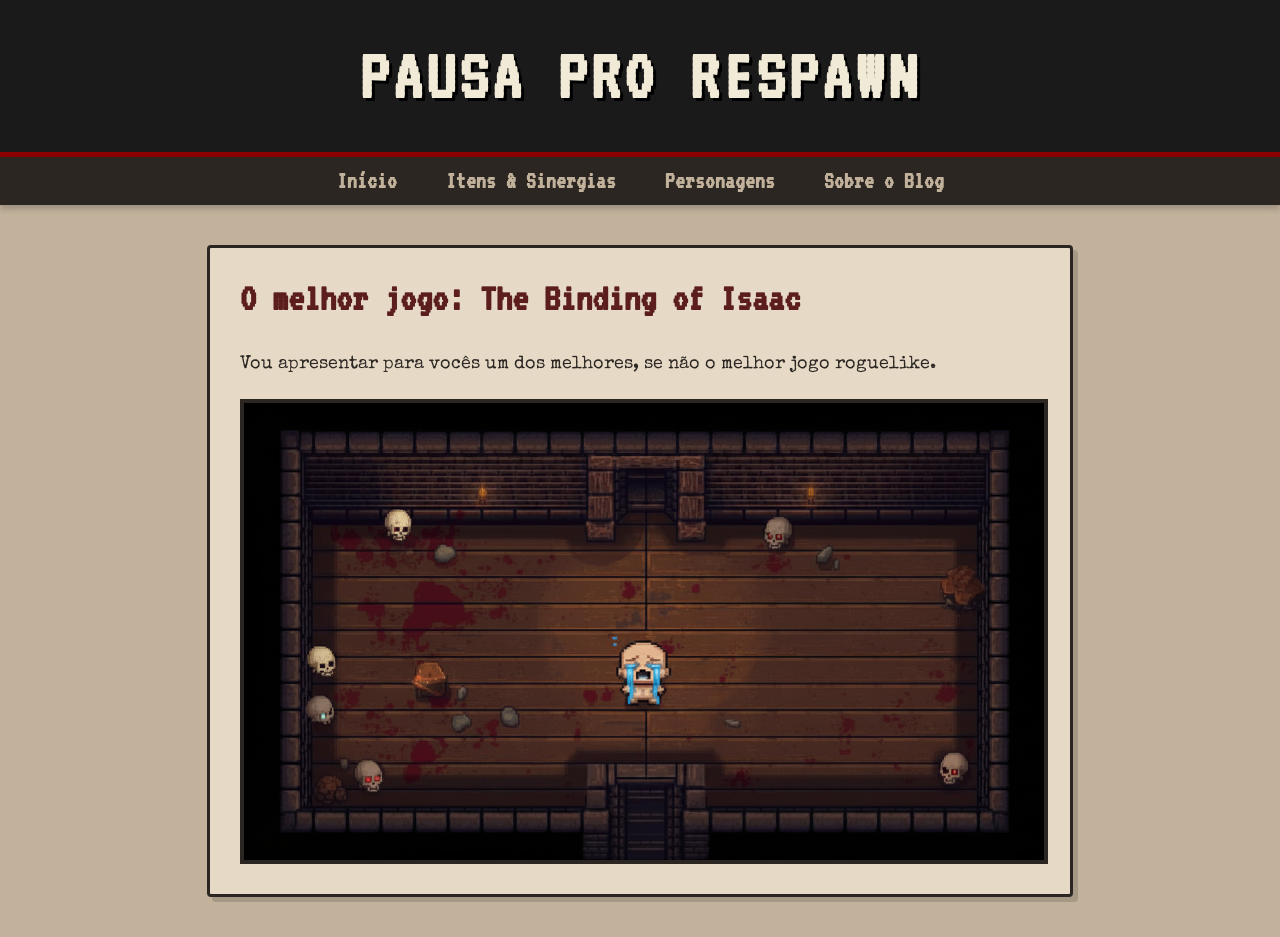
==== index.html @ 5c6d28ae "qweqweqwe" ====
<!DOCTYPE html>
<html lang="pt-br"> 
<head> 
    <meta charset="UTF-8">
    <meta name="viewport" content="width=device-width, initial-scale=1.0"> <title>Pausa pro Respawn - Isaac Blog</title>
    
    <link rel="preconnect" href="https://fonts.googleapis.com">
    <link rel="preconnect" href="https://fonts.gstatic.com" crossorigin>
    <link href="https://fonts.googleapis.com/css2?family=Special+Elite&family=VT323&display=swap" rel="stylesheet">
    
    <link rel="stylesheet" href="style.css">
</head>
<body>
    <header>
        <h1>Pausa pro Respawn</h1>
    </header>
    
    <nav class="menu-navegacao">
        <ul>
            <li><a href="index.html">Início</a></li>
            <li><a href="itens.html">Itens & Sinergias</a></li>
            <li><a href="personagens.html">Personagens</a></li>
            <li><a href="sobre.html">Sobre o Blog</a></li>
        </ul>
    </nav>

    <main>
        <h2>O melhor jogo: The Binding of Isaac</h2>
        <p>Vou apresentar para vocês um dos melhores, se não o melhor jogo roguelike.</p>
        <img src="IMAGES/imagem01.png" alt="Capa oficial do jogo The Binding of Isaac com o personagem principal">
    </main>
</body>
</html>
---- style.css ----
/* Configurações Gerais do Site */
body {
    background-color: #c2b29c; /* Bege escuro/cor de pergaminho antigo */
    color: #2b2621; /* Marrom escuro para bom contraste */
    font-family: 'Special Elite', serif; 
    margin: 0;
    padding: 0;
}

/* Estilização do Topo / Header */
header {
    background-color: #1a1a1a; 
    padding: 40px 20px; 
    text-align: center; 
    border-bottom: 5px solid #8b0000; /* Vermelho sangue */
}

header h1 {
    font-family: 'VT323', monospace; 
    font-size: 4.5rem; 
    color: #f0ead6; /* Cor de osso */
    margin: 0;
    text-transform: uppercase; 
    letter-spacing: 4px; 
    text-shadow: 3px 3px 0px #000; 
}

/* MENU DE NAVEGAÇÃO */
.menu-navegacao {
    background-color: #2b2621; 
    padding: 12px 0;
    box-shadow: 0 4px 6px rgba(0, 0, 0, 0.2);
}

.menu-navegacao ul {
    list-style: none;
    padding: 0;
    margin: 0;
    display: flex;
    justify-content: center;
    gap: 25px;
}

.menu-navegacao a {
    color: #c2b29c; 
    text-decoration: none;
    font-family: 'VT323', monospace; 
    font-size: 1.5rem; 
    font-weight: bold;
    padding: 6px 12px;
    border-radius: 4px;
    transition: all 0.3s ease;
}

.menu-navegacao a:hover {
    background-color: #8b0000; 
    color: #fff;
}

/* Estilização do Conteúdo Principal */
main {
    max-width: 800px;
    margin: 40px auto; 
    padding: 30px;
    background-color: #e6dac7; /* Um bege mais claro que o fundo, imitando papel/pergaminho */
    border: 3px solid #2b2621; /* Borda escura combinando com o tema */
    border-radius: 4px; /* Bordas menos arredondadas combinam mais com o estilo pixel/antigo */
    box-shadow: 5px 5px 0px rgba(0,0,0,0.15); /* Sombra sólida estilo retrô */
}

main h2 {
    font-family: 'VT323', monospace; /* Fica legal usar a fonte pixel nos subtítulos também */
    font-size: 2.5rem;
    color: #5c1d1d; 
    margin-top: 0;
}

main p {
    line-height: 1.6; /* Deixa o texto mais espaçado e fácil de ler */
    font-size: 1.1rem;
}

main img {
    max-width: 100%; 
    height: auto;
    border: 4px solid #2b2621; 
    display: block;
    margin: 20px auto 0 auto; 
}
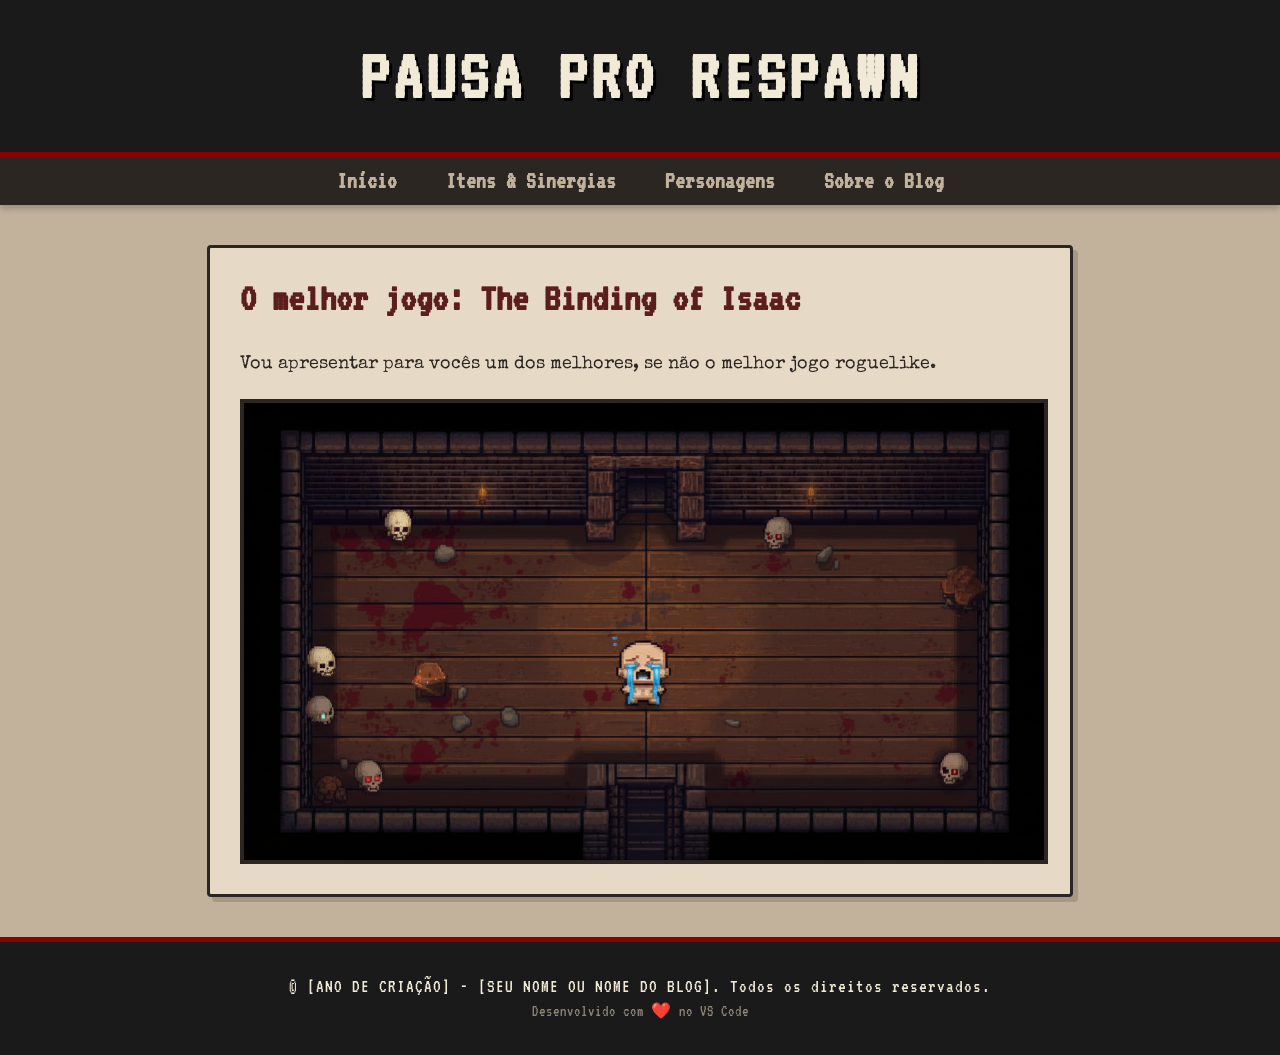
==== commit 4645b0af: "adsasd" ====
--- a/index.html
+++ b/index.html
@@ -30,4 +30,12 @@
         <img src="IMAGES/imagem01.png" alt="Capa oficial do jogo The Binding of Isaac com o personagem principal">
     </main>
 </body>
+</main>
+
+    <footer>
+        <p>&copy; [ANO DE CRIAÇÃO] - [SEU NOME OU NOME DO BLOG]. Todos os direitos reservados.</p>
+        <p class="sub-footer">Desenvolvido com ❤️ no VS Code</p>
+    </footer>
+</body>
+</html>
 </html>
--- a/style.css
+++ b/style.css
@@ -86,4 +86,27 @@
     border: 4px solid #2b2621; 
     display: block;
     margin: 20px auto 0 auto; 
+}
+
+/* Estilização do Rodapé / Footer */
+footer {
+    background-color: #1a1a1a; /* Mesmo fundo escuro do header */
+    color: #f0ead6; /* Cor de osso antigo para o texto */
+    text-align: center;
+    padding: 30px 20px;
+    margin-top: 40px; /* Garante um espaço entre o conteúdo (main) e o rodapé */
+    border-top: 5px solid #8b0000; /* Linha vermelha sangue no topo do rodapé */
+    font-family: 'VT323', monospace; /* Fonte estilo Pixel */
+}
+
+footer p {
+    margin: 5px 0;
+    font-size: 1.2rem;
+    letter-spacing: 1px;
+}
+
+/* Um detalhe menor para o texto de desenvolvimento */
+footer .sub-footer {
+    font-size: 1rem;
+    color: #8c8476; /* Um tom mais escuro e sutil */
 }
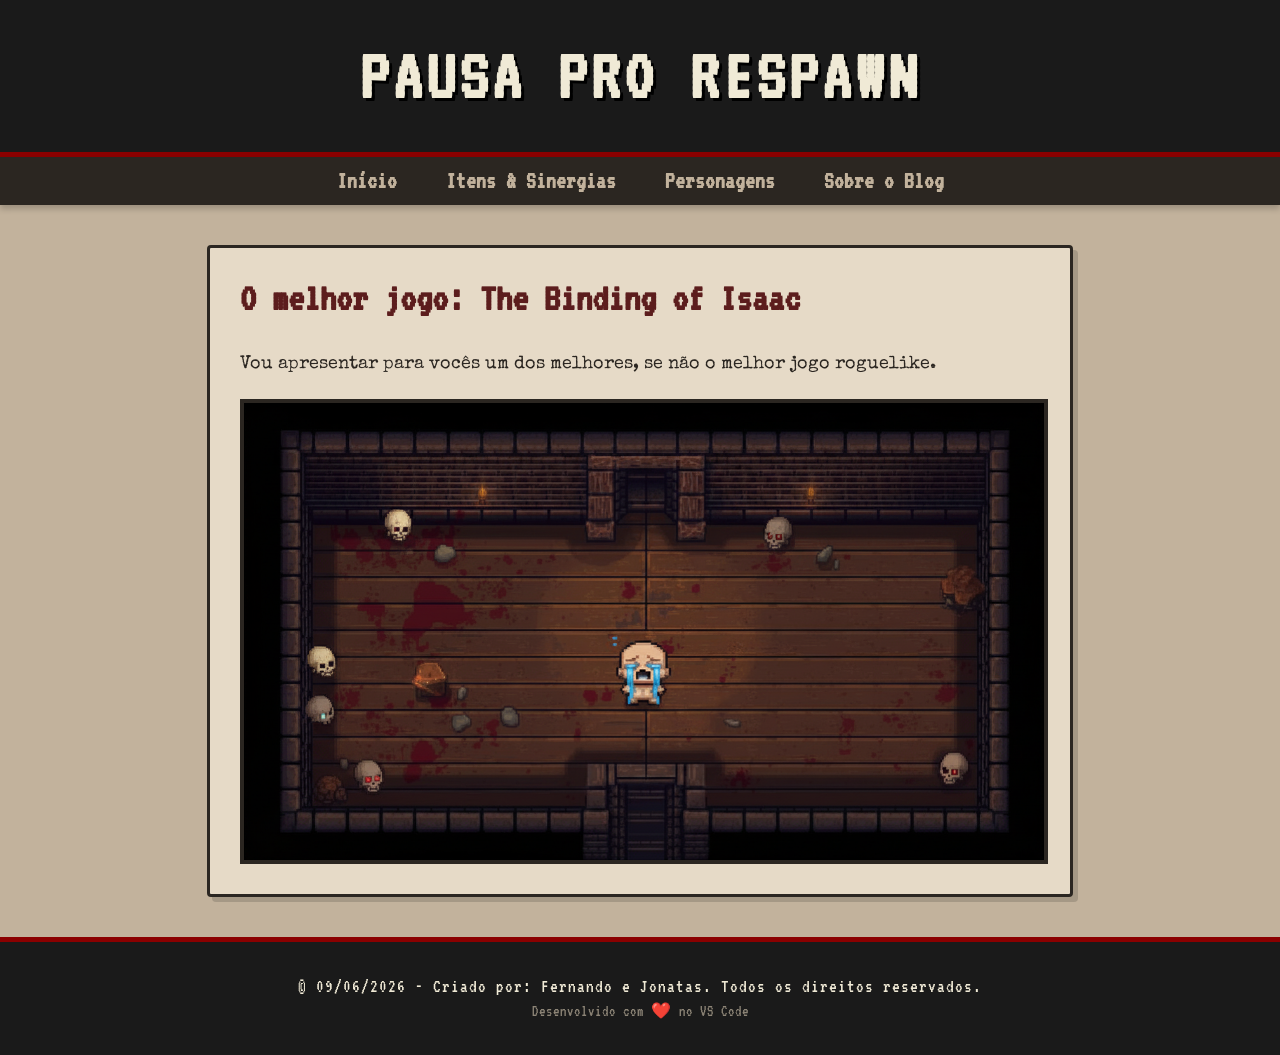
==== commit fd9f070c: "efefef" ====
--- a/index.html
+++ b/index.html
@@ -29,13 +29,12 @@
         <p>Vou apresentar para vocês um dos melhores, se não o melhor jogo roguelike.</p>
         <img src="IMAGES/imagem01.png" alt="Capa oficial do jogo The Binding of Isaac com o personagem principal">
     </main>
-</body>
-</main>
 
     <footer>
-        <p>&copy; [ANO DE CRIAÇÃO] - [SEU NOME OU NOME DO BLOG]. Todos os direitos reservados.</p>
+        <p>&copy; 09/06/2026 - Criado por: Fernando e Jonatas. Todos os direitos reservados.</p>
         <p class="sub-footer">Desenvolvido com ❤️ no VS Code</p>
     </footer>
 </body>
 </html>
+</body>
 </html>
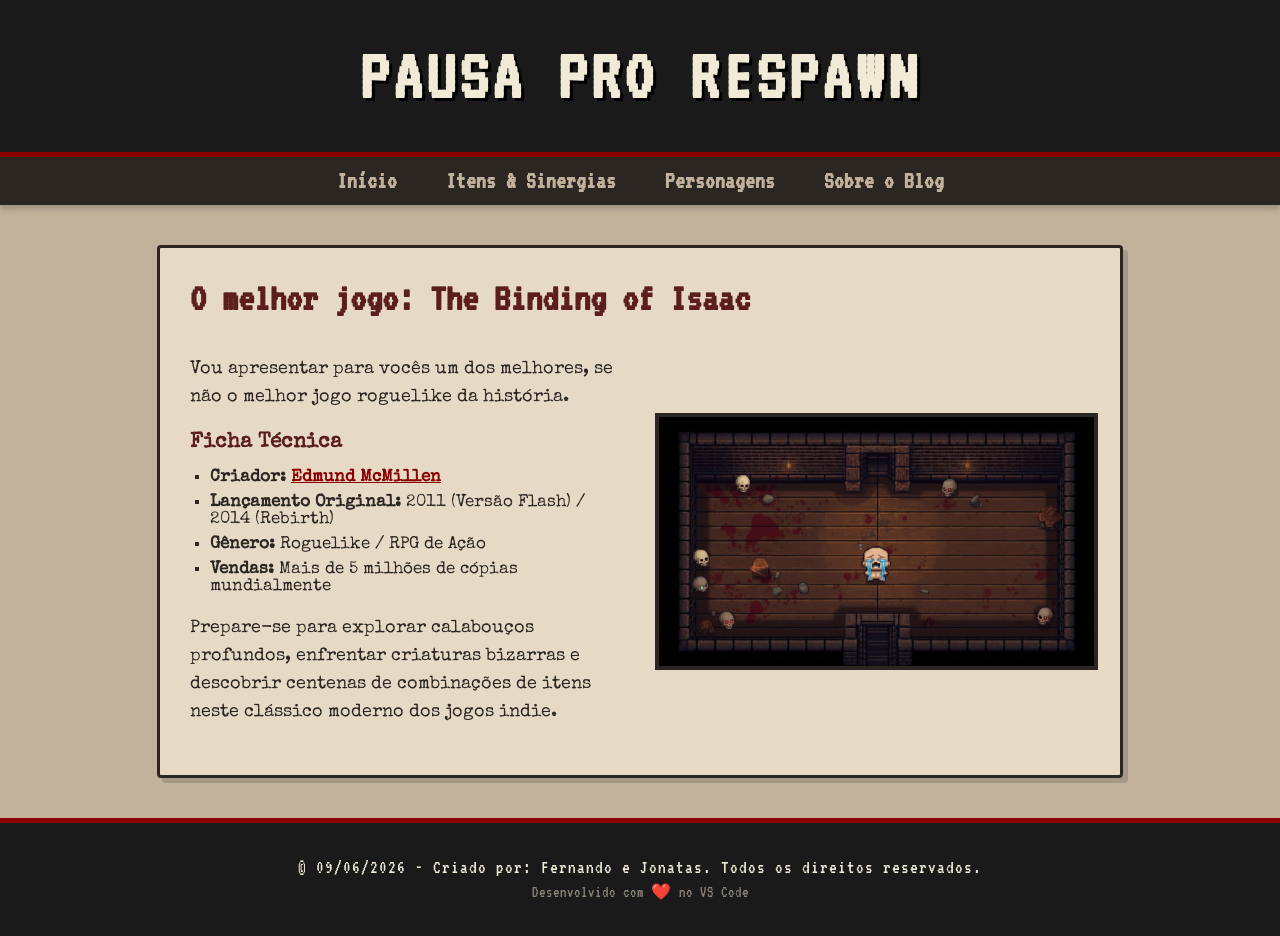
==== commit 7e41ef8a: "dvdsvsdvsdv" ====
--- a/index.html
+++ b/index.html
@@ -24,10 +24,27 @@
         </ul>
     </nav>
 
-    <main>
+<main>
         <h2>O melhor jogo: The Binding of Isaac</h2>
-        <p>Vou apresentar para vocês um dos melhores, se não o melhor jogo roguelike.</p>
-        <img src="IMAGES/imagem01.png" alt="Capa oficial do jogo The Binding of Isaac com o personagem principal">
+        
+        <div class="conteudo-principal">
+            <div class="texto-introducao">
+                <p>Vou apresentar para vocês um dos melhores, se não o melhor jogo roguelike da história.</p>
+                
+                <h3>Ficha Técnica</h3>
+                <ul>
+                    <li><strong>Criador:</strong> <a href="https://pt.wikipedia.org/wiki/Edmund_McMillen" target="_blank" class="link-wiki">Edmund McMillen</a></li>
+                    <li><strong>Lançamento Original:</strong> 2011 (Versão Flash) / 2014 (Rebirth)</li>
+                    <li><strong>Gênero:</strong> Roguelike / RPG de Ação</li>
+                    <li><strong>Vendas:</strong> Mais de 5 milhões de cópias mundialmente</li>
+                </ul>
+                <p>Prepare-se para explorar calabouços profundos, enfrentar criaturas bizarras e descobrir centenas de combinações de itens neste clássico moderno dos jogos indie.</p>
+            </div>
+
+            <div class="imagem-introducao">
+                <img src="IMAGES/imagem01.png" alt="Capa oficial do jogo The Binding of Isaac com o personagem principal">
+            </div>
+        </div>
     </main>
 
     <footer>
--- a/style.css
+++ b/style.css
@@ -59,25 +59,73 @@
 
 /* Estilização do Conteúdo Principal */
 main {
-    max-width: 800px;
+    max-width: 900px; /* Aumentei um pouquinho para caber melhor as duas colunas */
     margin: 40px auto; 
     padding: 30px;
-    background-color: #e6dac7; /* Um bege mais claro que o fundo, imitando papel/pergaminho */
-    border: 3px solid #2b2621; /* Borda escura combinando com o tema */
-    border-radius: 4px; /* Bordas menos arredondadas combinam mais com o estilo pixel/antigo */
-    box-shadow: 5px 5px 0px rgba(0,0,0,0.15); /* Sombra sólida estilo retrô */
+    background-color: #e6dac7; 
+    border: 3px solid #2b2621; 
+    border-radius: 4px; 
+    box-shadow: 5px 5px 0px rgba(0,0,0,0.15); 
 }
 
 main h2 {
-    font-family: 'VT323', monospace; /* Fica legal usar a fonte pixel nos subtítulos também */
+    font-family: 'VT323', monospace; 
     font-size: 2.5rem;
     color: #5c1d1d; 
     margin-top: 0;
+    margin-bottom: 20px;
 }
 
-main p {
-    line-height: 1.6; /* Deixa o texto mais espaçado e fácil de ler */
+/* Nova classe que ativa o layout em colunas */
+.conteudo-principal {
+    display: flex;
+    gap: 30px; /* Espaço de 30px entre o texto e a imagem */
+    align-items: center; /* Alinha o texto e a imagem verticalmente pelo centro */
+}
+
+/* Estilo para a coluna do texto */
+.texto-introducao {
+    flex: 1; /* Faz o texto ocupar o espaço disponível proporcionalmente */
+}
+
+.texto-introducao h3 {
+    color: #5c1d1d;
+    font-size: 1.3rem;
+    margin-top: 20px;
+    margin-bottom: 10px;
+}
+
+.texto-introducao ul {
+    list-style-type: square; /* Deixa os marcadores da lista quadradinhos */
+    padding-left: 20px;
+    margin-bottom: 20px;
+}
+
+.texto-introducao li {
+    margin-bottom: 8px;
+    font-size: 1.05rem;
+}
+
+.texto-introducao p {
+    line-height: 1.6;
     font-size: 1.1rem;
+}
+
+/* Estilização específica do Hyperlink da Wikipédia */
+.link-wiki {
+    color: #8b0000; /* Vermelho escuro para destacar que é um link */
+    text-decoration: underline; /* Linha embaixo para o usuário saber que dá pra clicar */
+    font-weight: bold;
+    transition: color 0.2s ease;
+}
+
+.link-wiki:hover {
+    color: #2b2621; /* Muda de cor quando passa o mouse por cima */
+}
+
+/* Estilo para a coluna da imagem */
+.imagem-introducao {
+    flex: 1; /* Faz a imagem dividir o espaço igualmente com o texto */
 }
 
 main img {
@@ -85,7 +133,7 @@
     height: auto;
     border: 4px solid #2b2621; 
     display: block;
-    margin: 20px auto 0 auto; 
+    margin: 0 auto; /* Removeu o margin antigo e centraliza na própria coluna */
 }
 
 /* Estilização do Rodapé / Footer */
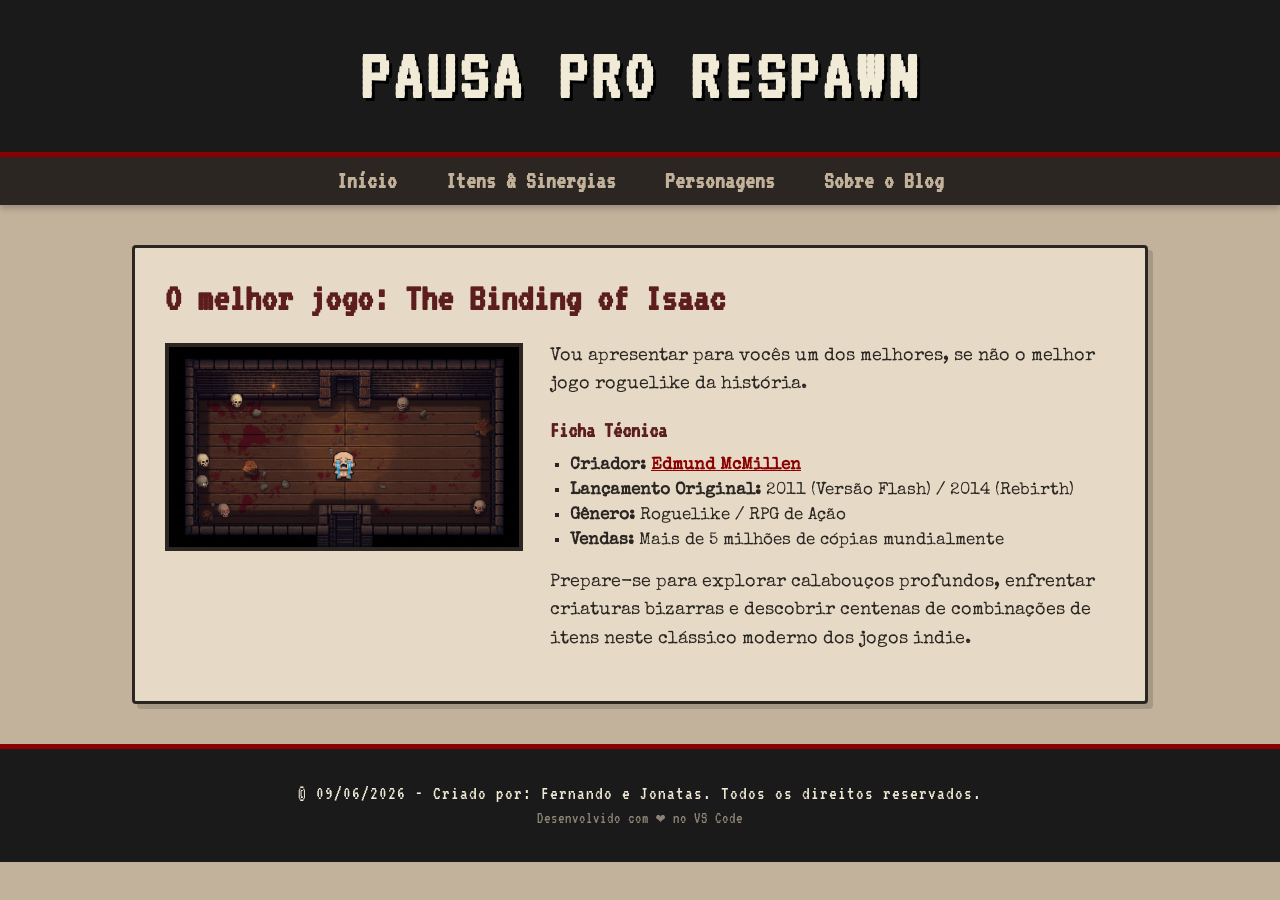
==== commit b3142a3b: "dvdvdv" ====
--- a/index.html
+++ b/index.html
@@ -28,6 +28,10 @@
         <h2>O melhor jogo: The Binding of Isaac</h2>
         
         <div class="conteudo-principal">
+            <div class="imagem-introducao">
+                <img src="IMAGES/imagem01.png" alt="Capa oficial do jogo The Binding of Isaac com o personagem principal">
+            </div>
+
             <div class="texto-introducao">
                 <p>Vou apresentar para vocês um dos melhores, se não o melhor jogo roguelike da história.</p>
                 
@@ -40,10 +44,6 @@
                 </ul>
                 <p>Prepare-se para explorar calabouços profundos, enfrentar criaturas bizarras e descobrir centenas de combinações de itens neste clássico moderno dos jogos indie.</p>
             </div>
-
-            <div class="imagem-introducao">
-                <img src="IMAGES/imagem01.png" alt="Capa oficial do jogo The Binding of Isaac com o personagem principal">
-            </div>
         </div>
     </main>
 
--- a/style.css
+++ b/style.css
@@ -59,7 +59,7 @@
 
 /* Estilização do Conteúdo Principal */
 main {
-    max-width: 900px; /* Aumentei um pouquinho para caber melhor as duas colunas */
+    max-width: 950px; /* Aumentei um pouquinho mais para dar bastante espaço para o texto na direita */
     margin: 40px auto; 
     padding: 30px;
     background-color: #e6dac7; 
@@ -73,30 +73,43 @@
     font-size: 2.5rem;
     color: #5c1d1d; 
     margin-top: 0;
-    margin-bottom: 20px;
+    margin-bottom: 25px;
 }
 
-/* Nova classe que ativa o layout em colunas */
+/* Container Flexbox que coloca os elementos lado a lado */
 .conteudo-principal {
     display: flex;
-    gap: 30px; /* Espaço de 30px entre o texto e a imagem */
-    align-items: center; /* Alinha o texto e a imagem verticalmente pelo centro */
+    gap: 35px; /* Espaço entre a imagem (esquerda) e o texto (direita) */
+    align-items: flex-start; /* Alinha os blocos pelo topo para o texto começar junto com a imagem */
 }
 
-/* Estilo para a coluna do texto */
+/* Coluna da Imagem (Esquerda) */
+.imagem-introducao {
+    flex: 0 0 350px; /* Define um tamanho fixo de 350px para a imagem não achatar */
+}
+
+main img {
+    width: 100%; 
+    height: auto;
+    border: 4px solid #2b2621; 
+    display: block;
+}
+
+/* Coluna do Texto (Direita) */
 .texto-introducao {
-    flex: 1; /* Faz o texto ocupar o espaço disponível proporcionalmente */
+    flex: 1; /* Faz o texto se expandir e ocupar todo o resto do espaço do main */
 }
 
 .texto-introducao h3 {
     color: #5c1d1d;
-    font-size: 1.3rem;
+    font-size: 1.4rem;
     margin-top: 20px;
     margin-bottom: 10px;
+    font-family: 'VT323', monospace;
 }
 
 .texto-introducao ul {
-    list-style-type: square; /* Deixa os marcadores da lista quadradinhos */
+    list-style-type: square; 
     padding-left: 20px;
     margin-bottom: 20px;
 }
@@ -109,31 +122,19 @@
 .texto-introducao p {
     line-height: 1.6;
     font-size: 1.1rem;
+    margin-top: 0;
 }
 
-/* Estilização específica do Hyperlink da Wikipédia */
+/* Link da Wikipédia */
 .link-wiki {
-    color: #8b0000; /* Vermelho escuro para destacar que é um link */
-    text-decoration: underline; /* Linha embaixo para o usuário saber que dá pra clicar */
+    color: #8b0000; 
+    text-decoration: underline; 
     font-weight: bold;
     transition: color 0.2s ease;
 }
 
 .link-wiki:hover {
-    color: #2b2621; /* Muda de cor quando passa o mouse por cima */
-}
-
-/* Estilo para a coluna da imagem */
-.imagem-introducao {
-    flex: 1; /* Faz a imagem dividir o espaço igualmente com o texto */
-}
-
-main img {
-    max-width: 100%; 
-    height: auto;
-    border: 4px solid #2b2621; 
-    display: block;
-    margin: 0 auto; /* Removeu o margin antigo e centraliza na própria coluna */
+    color: #2b2621; 
 }
 
 /* Estilização do Rodapé / Footer */
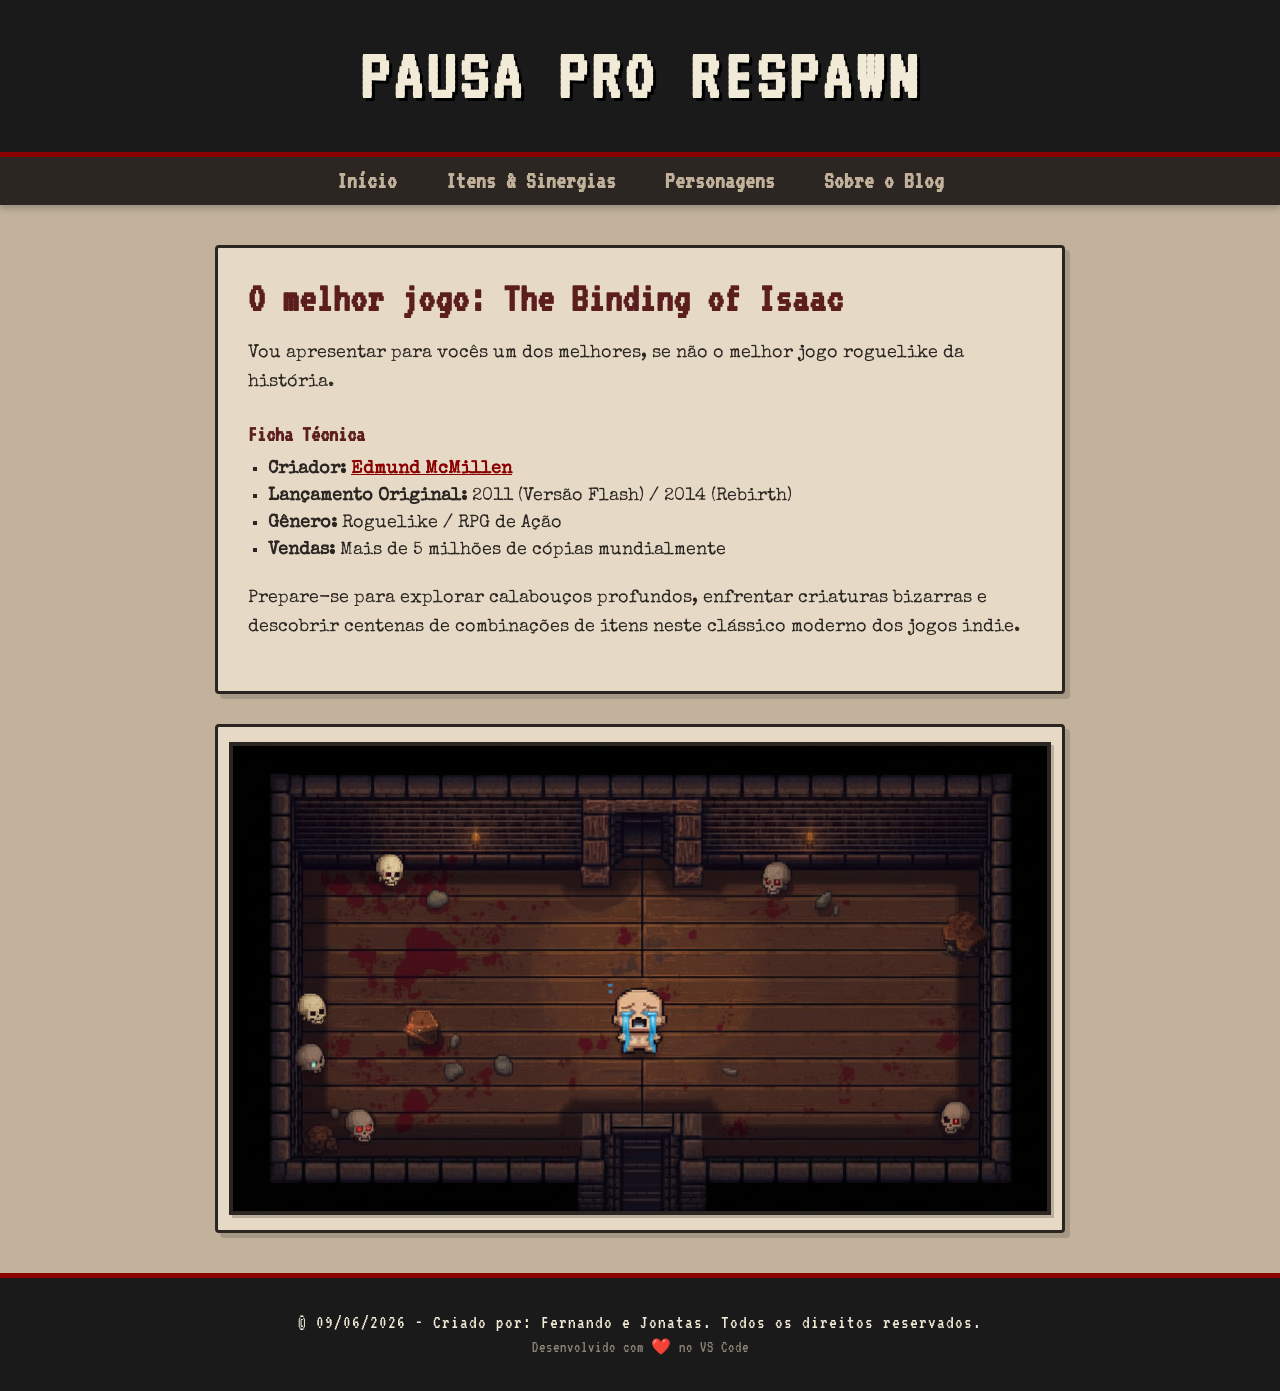
==== commit c70afd1c: "zxczxczc" ====
--- a/index.html
+++ b/index.html
@@ -25,26 +25,23 @@
     </nav>
 
 <main>
-        <h2>O melhor jogo: The Binding of Isaac</h2>
-        
-        <div class="conteudo-principal">
-            <div class="imagem-introducao">
-                <img src="IMAGES/imagem01.png" alt="Capa oficial do jogo The Binding of Isaac com o personagem principal">
-            </div>
+        <section class="caixa-conteudo">
+            <h2>O melhor jogo: The Binding of Isaac</h2>
+            <p>Vou apresentar para vocês um dos melhores, se não o melhor jogo roguelike da história.</p>
+            
+            <h3>Ficha Técnica</h3>
+            <ul class="ficha-tecnica">
+                <li><strong>Criador:</strong> <a href="https://pt.wikipedia.org/wiki/Edmund_McMillen" target="_blank" class="link-wiki">Edmund McMillen</a></li>
+                <li><strong>Lançamento Original:</strong> 2011 (Versão Flash) / 2014 (Rebirth)</li>
+                <li><strong>Gênero:</strong> Roguelike / RPG de Ação</li>
+                <li><strong>Vendas:</strong> Mais de 5 milhões de cópias mundialmente</li>
+            </ul>
+            <p>Prepare-se para explorar calabouços profundos, enfrentar criaturas bizarras e descobrir centenas de combinações de itens neste clássico moderno dos jogos indie.</p>
+        </section>
 
-            <div class="texto-introducao">
-                <p>Vou apresentar para vocês um dos melhores, se não o melhor jogo roguelike da história.</p>
-                
-                <h3>Ficha Técnica</h3>
-                <ul>
-                    <li><strong>Criador:</strong> <a href="https://pt.wikipedia.org/wiki/Edmund_McMillen" target="_blank" class="link-wiki">Edmund McMillen</a></li>
-                    <li><strong>Lançamento Original:</strong> 2011 (Versão Flash) / 2014 (Rebirth)</li>
-                    <li><strong>Gênero:</strong> Roguelike / RPG de Ação</li>
-                    <li><strong>Vendas:</strong> Mais de 5 milhões de cópias mundialmente</li>
-                </ul>
-                <p>Prepare-se para explorar calabouços profundos, enfrentar criaturas bizarras e descobrir centenas de combinações de itens neste clássico moderno dos jogos indie.</p>
-            </div>
-        </div>
+        <section class="caixa-conteudo caixa-imagem">
+            <img src="IMAGES/imagem01.png" alt="Capa oficial do jogo The Binding of Isaac com o personagem principal">
+        </section>
     </main>
 
     <footer>
--- a/style.css
+++ b/style.css
@@ -57,72 +57,56 @@
     color: #fff;
 }
 
-/* Estilização do Conteúdo Principal */
 main {
-    max-width: 950px; /* Aumentei um pouquinho mais para dar bastante espaço para o texto na direita */
+    max-width: 850px; /* Tamanho ideal para leitura e para a imagem ficar grande */
     margin: 40px auto; 
-    padding: 30px;
-    background-color: #e6dac7; 
+    padding: 0 20px; /* Margem interna para não grudar nas bordas em telas menores */
+    display: flex;
+    flex-direction: column; /* Organiza as caixas uma abaixo da outra */
+    gap: 30px; /* Espaço entre a caixa de texto e a caixa da imagem */
+}
+
+/* ESTILO BASE PARA AS CAIXAS (Texto e Imagem compartilham o mesmo design) */
+.caixa-conteudo {
+    background-color: #e6dac7; /* Fundo de pergaminho */
     border: 3px solid #2b2621; 
     border-radius: 4px; 
+    padding: 30px;
     box-shadow: 5px 5px 0px rgba(0,0,0,0.15); 
 }
 
-main h2 {
+/* Títulos dentro das caixas */
+.caixa-conteudo h2 {
     font-family: 'VT323', monospace; 
-    font-size: 2.5rem;
+    font-size: 2.6rem;
     color: #5c1d1d; 
     margin-top: 0;
-    margin-bottom: 25px;
+    margin-bottom: 20px;
 }
 
-/* Container Flexbox que coloca os elementos lado a lado */
-.conteudo-principal {
-    display: flex;
-    gap: 35px; /* Espaço entre a imagem (esquerda) e o texto (direita) */
-    align-items: flex-start; /* Alinha os blocos pelo topo para o texto começar junto com a imagem */
-}
-
-/* Coluna da Imagem (Esquerda) */
-.imagem-introducao {
-    flex: 0 0 350px; /* Define um tamanho fixo de 350px para a imagem não achatar */
-}
-
-main img {
-    width: 100%; 
-    height: auto;
-    border: 4px solid #2b2621; 
-    display: block;
-}
-
-/* Coluna do Texto (Direita) */
-.texto-introducao {
-    flex: 1; /* Faz o texto se expandir e ocupar todo o resto do espaço do main */
-}
-
-.texto-introducao h3 {
+.caixa-conteudo h3 {
     color: #5c1d1d;
     font-size: 1.4rem;
-    margin-top: 20px;
+    margin-top: 25px;
     margin-bottom: 10px;
     font-family: 'VT323', monospace;
 }
 
-.texto-introducao ul {
+/* Estilização da Ficha Técnica */
+.ficha-tecnica {
     list-style-type: square; 
     padding-left: 20px;
-    margin-bottom: 20px;
+    margin-bottom: 25px;
 }
 
-.texto-introducao li {
-    margin-bottom: 8px;
-    font-size: 1.05rem;
+.ficha-tecnica li {
+    margin-bottom: 10px;
+    font-size: 1.1rem;
 }
 
-.texto-introducao p {
+.caixa-conteudo p {
     line-height: 1.6;
-    font-size: 1.1rem;
-    margin-top: 0;
+    font-size: 1.15rem;
 }
 
 /* Link da Wikipédia */
@@ -135,6 +119,21 @@
 
 .link-wiki:hover {
     color: #2b2621; 
+}
+
+/* CAIXA EXCLUSIVA DA IMAGEM */
+.caixa-imagem {
+    padding: 15px; /* Menos preenchimento para focar na imagem */
+    display: flex;
+    justify-content: center; /* Garante que a imagem fique 100% centralizada */
+}
+
+.caixa-imagem img {
+    width: 100%; /* Faz a imagem ocupar toda a largura da nova caixa */
+    height: auto; /* Mantém a proporção original perfeita sem achatar */
+    border: 4px solid #2b2621; 
+    display: block;
+    box-shadow: 3px 3px 0px rgba(0, 0, 0, 0.2);
 }
 
 /* Estilização do Rodapé / Footer */
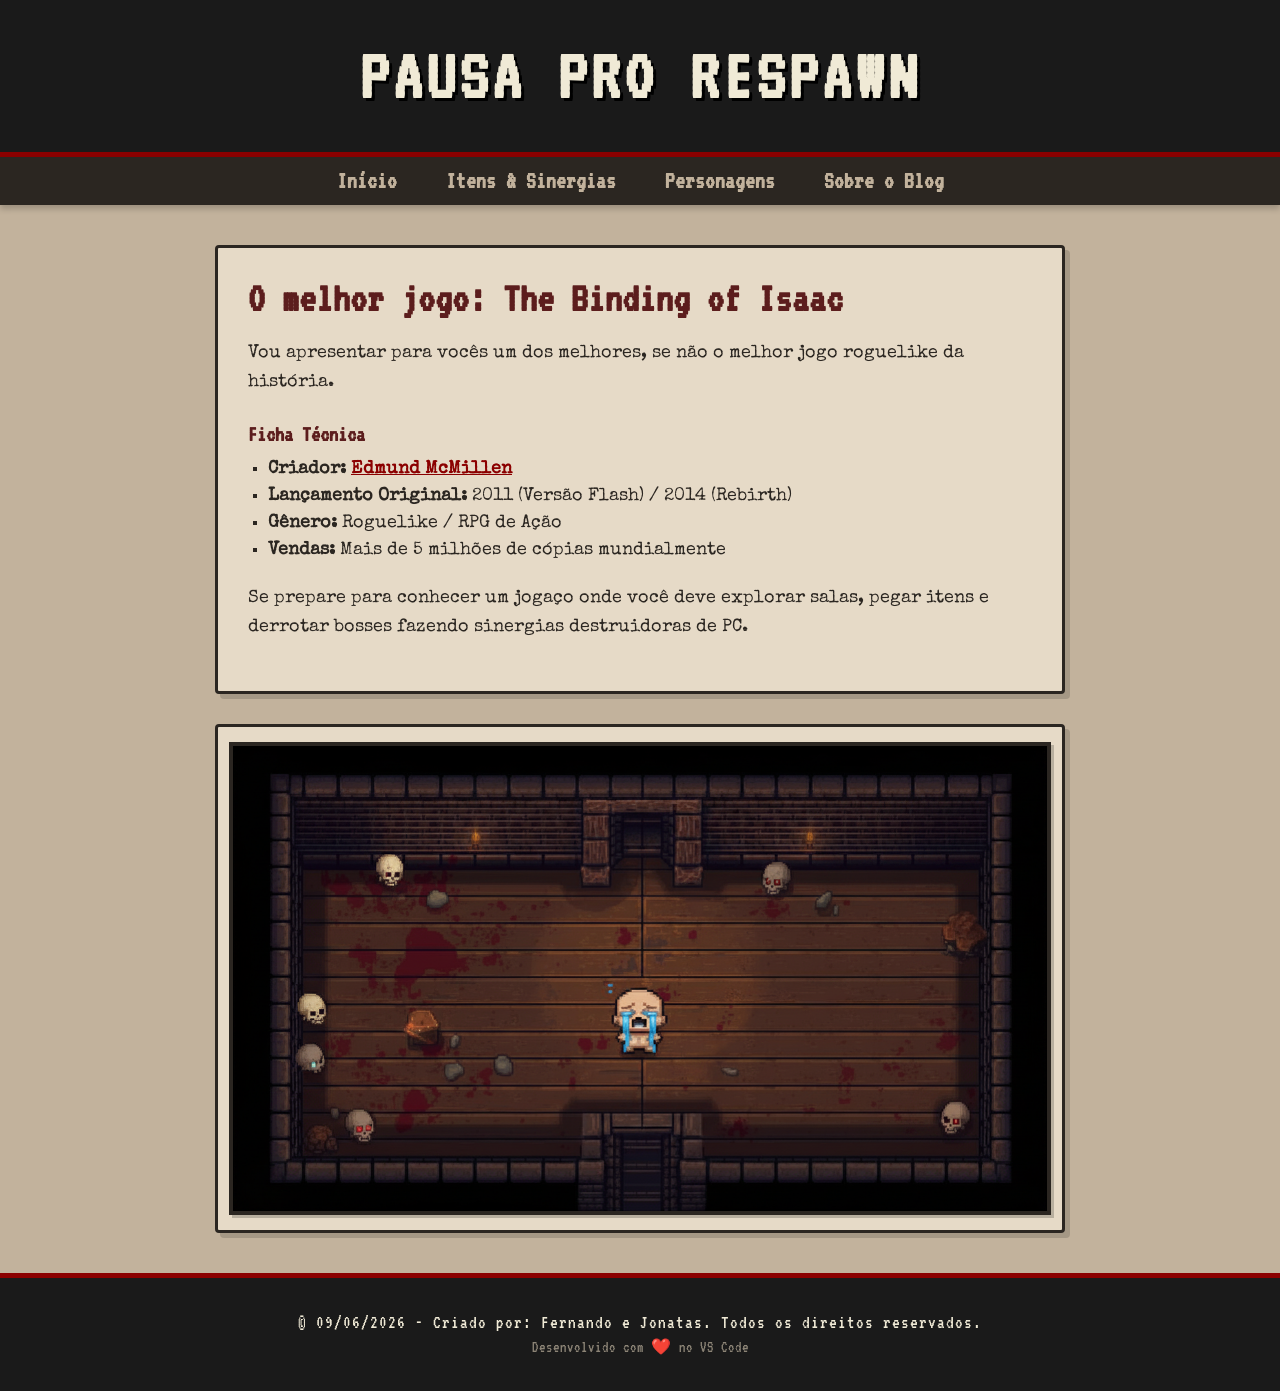
==== commit 91fd4b5c: "df" ====
--- a/index.html
+++ b/index.html
@@ -36,7 +36,7 @@
                 <li><strong>Gênero:</strong> Roguelike / RPG de Ação</li>
                 <li><strong>Vendas:</strong> Mais de 5 milhões de cópias mundialmente</li>
             </ul>
-            <p>Prepare-se para explorar calabouços profundos, enfrentar criaturas bizarras e descobrir centenas de combinações de itens neste clássico moderno dos jogos indie.</p>
+            <p>Se prepare para conhecer um jogaço onde você deve explorar salas, pegar itens e derrotar bosses fazendo sinergias destruidoras de PC.</p>
         </section>
 
         <section class="caixa-conteudo caixa-imagem">
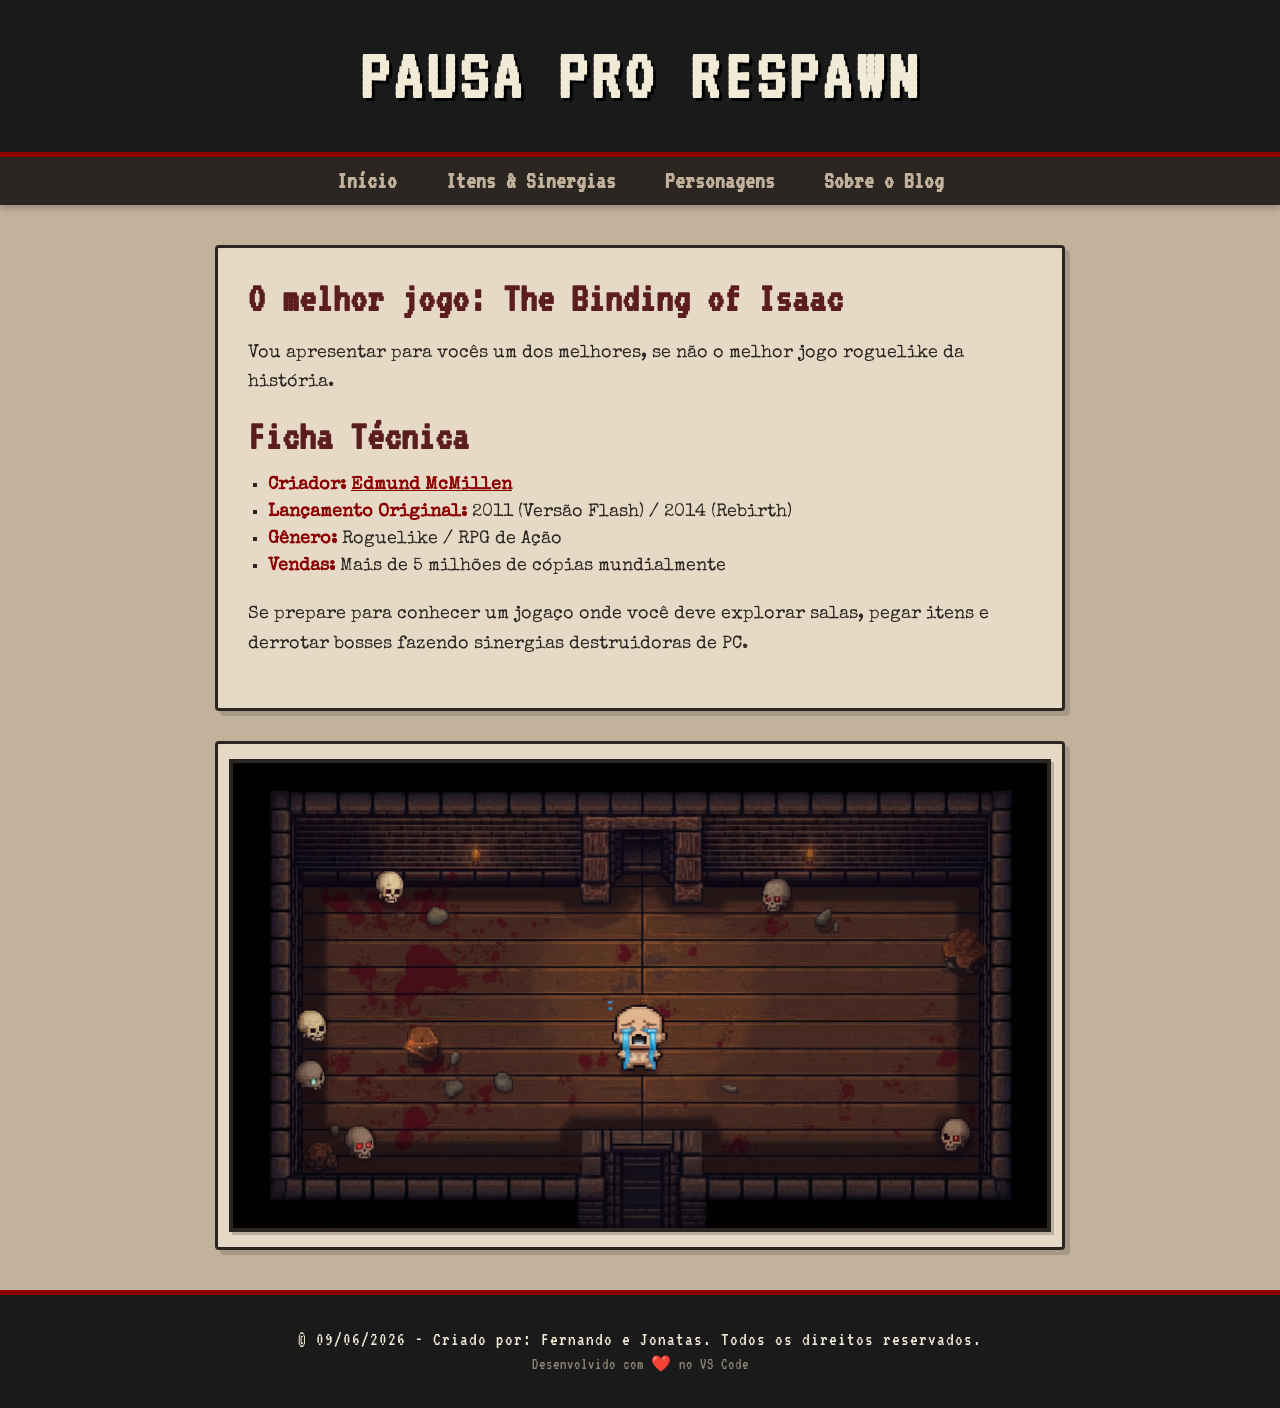
==== commit b8665a47: "adasaasdasas" ====
--- a/index.html
+++ b/index.html
@@ -29,7 +29,7 @@
             <h2>O melhor jogo: The Binding of Isaac</h2>
             <p>Vou apresentar para vocês um dos melhores, se não o melhor jogo roguelike da história.</p>
             
-            <h3>Ficha Técnica</h3>
+            <h2>Ficha Técnica</h2>
             <ul class="ficha-tecnica">
                 <li><strong>Criador:</strong> <a href="https://pt.wikipedia.org/wiki/Edmund_McMillen" target="_blank" class="link-wiki">Edmund McMillen</a></li>
                 <li><strong>Lançamento Original:</strong> 2011 (Versão Flash) / 2014 (Rebirth)</li>
--- a/style.css
+++ b/style.css
@@ -157,4 +157,73 @@
 footer .sub-footer {
     font-size: 1rem;
     color: #8c8476; /* Um tom mais escuro e sutil */
+}
+
+/* Estilos extras para a página de itens */
+.ficha-tecnica strong {
+    color: #8b0000; /* Deixa o nome dos itens em vermelho sangue */
+    font-size: 1.1rem;
+}
+
+/* SISTEMA DE ABAS - PERSONAGENS */
+
+/* Container dos botões */
+.menu-personagens {
+    display: flex;
+    flex-wrap: wrap; /* Se tiver muitos botões, eles quebram para a linha de baixo */
+    gap: 10px;
+    margin-top: 20px;
+}
+
+/* Estilo padrão dos botões */
+.btn-personagem {
+    background-color: #2b2621; /* Marrom escuro */
+    color: #c2b29c; /* Cor de pergaminho */
+    border: 2px solid #1a1a1a;
+    padding: 8px 16px;
+    font-family: 'VT323', monospace;
+    font-size: 1.3rem;
+    cursor: pointer;
+    border-radius: 4px;
+    transition: all 0.2s ease;
+}
+
+/* Quando passa o mouse no botão */
+.btn-personagem:hover {
+    background-color: #5c1d1d;
+    color: #fff;
+}
+
+/* Estilo do botão que está selecionado no momento */
+.btn-personagem.ativo {
+    background-color: #8b0000; /* Vermelho sangue */
+    color: #fff;
+    border-color: #5c1d1d;
+    box-shadow: inset 0 0 5px #000;
+}
+
+/* LOGICA DE EXIBIÇÃO dos Cards */
+.card-personagem {
+    display: none; /* Por padrão, ESCONDE todos os personagens */
+    border-left: 10px solid #5c1d1d;
+}
+
+.card-personagem.ativo {
+    display: block; /* SÓ MOSTRA o personagem que tiver a classe 'ativo' */
+    animation: fadeIn 0.4s ease; /* Efeito suave de aparecimento */
+}
+
+.tainted-info {
+    background-color: rgba(0, 0, 0, 0.1);
+    padding: 10px;
+    border-radius: 4px;
+    border-left: 3px solid #2b2621;
+    margin-top: 15px;
+    font-style: italic;
+}
+
+/* Animação simples para o texto surgir suavemente */
+@keyframes fadeIn {
+    from { opacity: 0; transform: translateY(5px); }
+    to { opacity: 1; transform: translateY(0); }
 }
